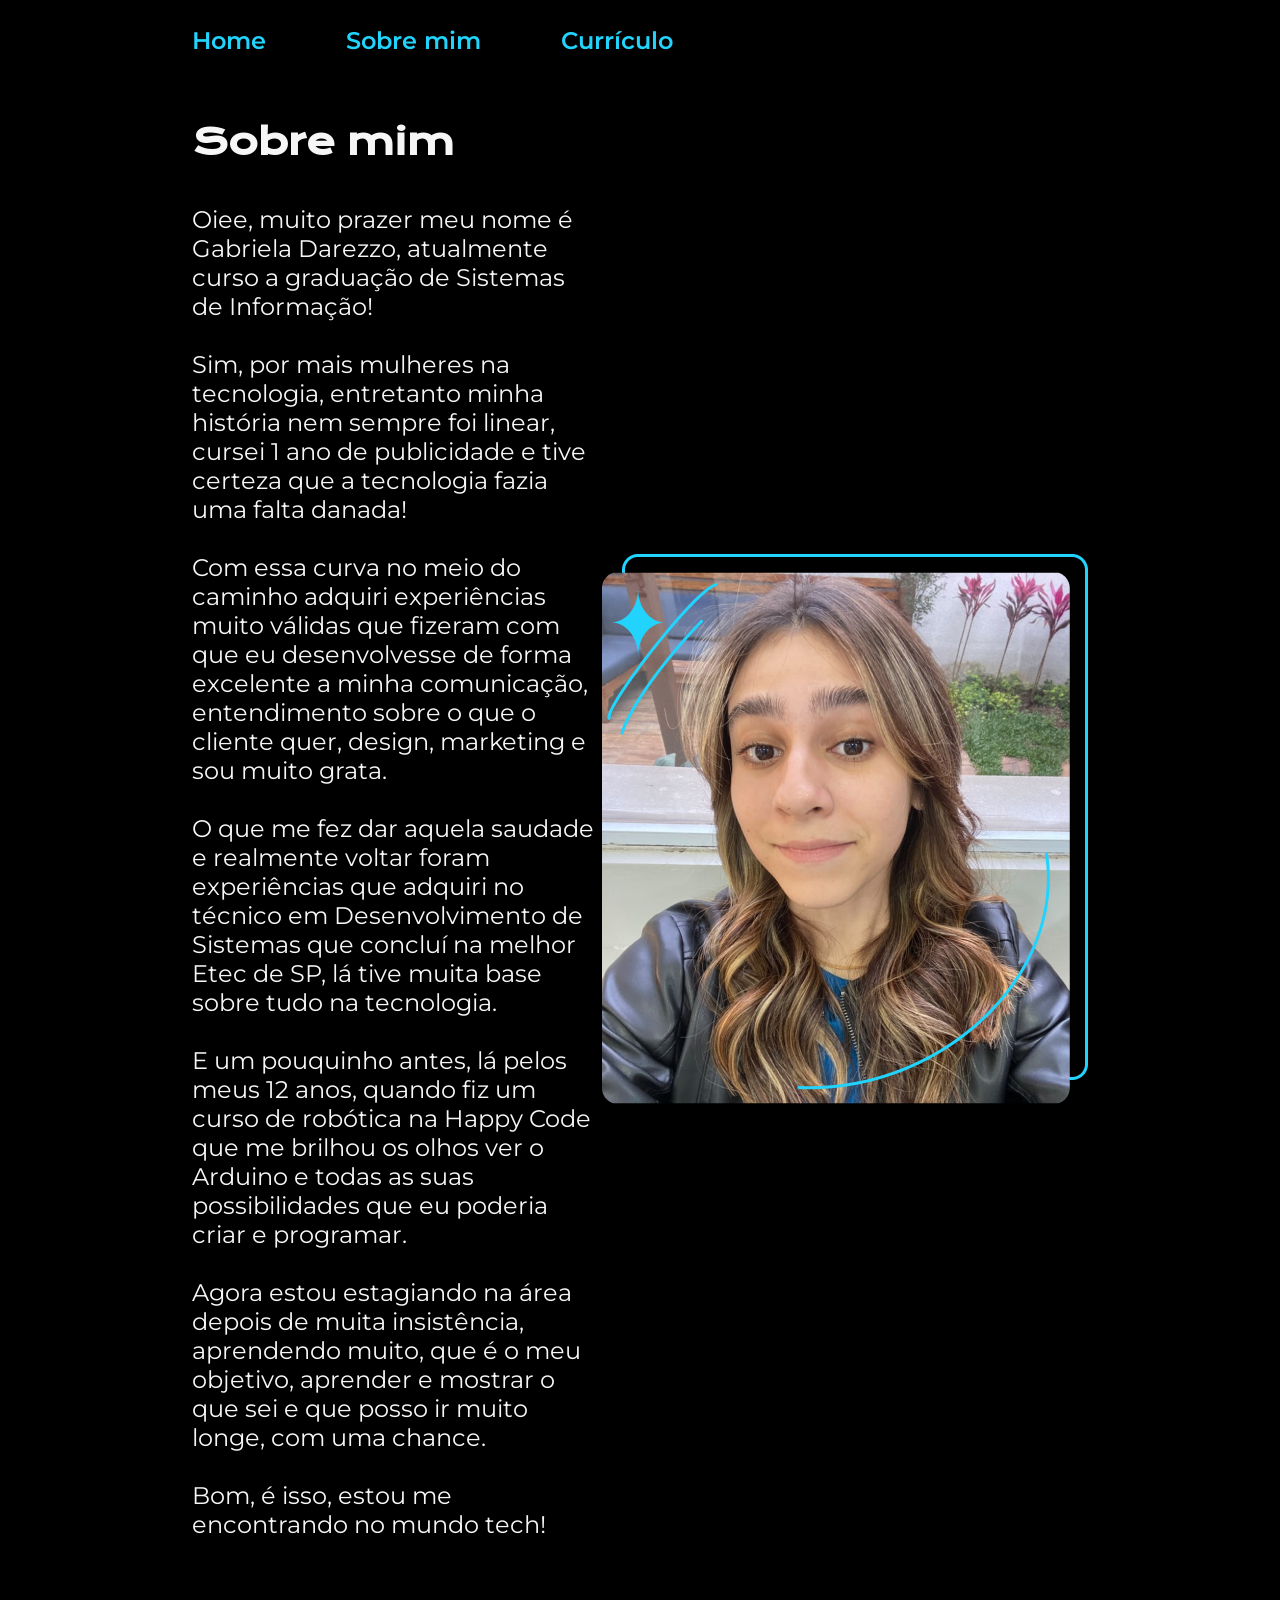
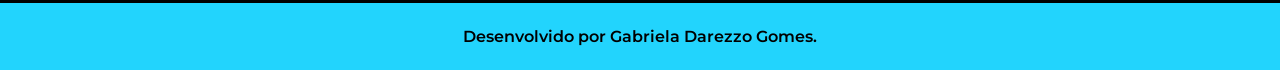
==== about.html @ 784274d8 "upgrade site cv" ====
<!DOCTYPE html>
<html lang="en">
<head>
    <meta charset="UTF-8">
    <meta name="viewport" content="width=device-width, initial-scale=1.0">
    <title>Sobre mim</title>
    <link rel="stylesheet" href="./estilos/style.css">
</head>

<body>

    <header class="cabecalho">

        <nav class="cabecalho__menu">

            <a class="cabecalho__menu__link" href="index.html">Home</a> 
            <a class="cabecalho__menu__link" href="about.html">Sobre mim</a>
            <a class="cabecalho__menu__link" href="cv.html">Currículo</a>

        </nav>

    </header>

    <main class="container">

        <section class="container__textos">

            <h1 class="container__textos__titulo">Sobre mim</h1>

            <p class="container__textos__paragrafo">

                Oiee, muito prazer meu nome é Gabriela Darezzo, atualmente curso a graduação de Sistemas de Informação!<br>

                <br>

                Sim, por mais mulheres na tecnologia, entretanto minha história nem sempre foi linear, 
                cursei 1 ano de publicidade e tive certeza que a tecnologia fazia uma falta danada!<br>

                
                <br>

                Com essa curva no meio do caminho adquiri experiências muito válidas que fizeram com que eu desenvolvesse de forma excelente a minha comunicação,
                entendimento sobre o que o cliente quer, design, marketing e sou muito grata.<br>

                <br>

                O que me fez dar aquela saudade e realmente voltar foram experiências que adquiri no técnico em Desenvolvimento de Sistemas
                que concluí na melhor Etec de SP, lá tive muita base sobre tudo na tecnologia.<br>

                <br>

                E um pouquinho antes, lá pelos meus 12 anos, quando fiz um curso de robótica na Happy Code que me brilhou os olhos ver o Arduino
                e todas as suas possibilidades que eu poderia criar e programar.<br>

                <br>

                Agora estou estagiando na área depois de muita insistência, aprendendo muito, que é o meu objetivo,
                aprender e mostrar o que sei e que posso ir muito longe, com uma chance.<br>

                <br>

                Bom, é isso, estou me encontrando no mundo tech!

            </p>
        </section>

        <img src="imgs/img1.png" alt="">

    </main>

    <footer class="rodape">
        <p>Desenvolvido por Gabriela Darezzo Gomes.</p>
    </footer>

</body>
</html>
---- estilos/style.css ----
@import url('https://fonts.googleapis.com/css2?family=Krona+One&display=swap');
@import url('https://fonts.googleapis.com/css2?family=Krona+One&family=Montserrat:ital,wght@0,100..900;1,100..900&display=swap');

:root{

    --cor-primaria:#000; /* background-color: #preto; */
    --cor-secundaria:#f6f6f6; /* background-color: #branco; */
    --cor-terciaria:#22D4FD; /* background-color: #ciano; */
    --cor-hover:#272727;/* background-color: #hoover; */

    --fonte-primaria: 'Krona One', sans-serif;
    --fonte-secundaria: 'Montserrat', sans-serif;
}

*{
    margin: 0;
    padding: 0;
}

body{
    box-sizing: border-box; /* faz com que elementos nn saiam do body */
    background-color: var(--cor-primaria);
    color: var(--cor-secundaria);
}

.cabecalho{
    padding: 2% 0% 0% 15%;
}

.cabecalho__menu{
    display: flex;
    gap: 80px;
}

.cabecalho__menu__link{
    font-family:var(--fonte-secundaria);
    font-weight: 600;
    color: var(--cor-terciaria);
    font-size: 24px;
    text-decoration: none;
}

.titulo-destaque{
    color: var(--cor-terciaria);
}

.container{
    padding: 5% 15%; /*espaço entre os elementos dentro da div */
    display: flex;
    align-items: center;
    justify-content:space-between;
}

.container__textos{
    gap: 40px;
    display: flex;
    flex-direction: column;
    width: 615px;
}

.container__textos__titulo{
    font-family: var(--fonte-primaria);
    font-size: 36px;
}

.container__textos__paragrafo{
    font-family: var(--fonte-secundaria);
    font-size: 24px;
}

.hover-gabi:hover{
    color: var(--cor-terciaria);
}

.container__links{
    display: flex;
    flex-direction: column;
    justify-content: space-between;
    align-items: center;
    gap: 32px;
}

.container__links__subtitulo{
    font-family: var(--fonte-secundaria);
    font-weight: 400;
    font-size: 24px;
}

.container__links__link{
    display: flex; /* eu quero que os meus elementos tenham disposicao diferente */
    justify-content: center;  /* por padrao ta row, ent essse cod tras para o centro */
    gap: 16px; /* espaco entre os elementos */
    border: 2px solid var(--cor-terciaria);
    text-decoration: none;
    color: var(--cor-secundaria);
    width: 378px;
    text-align: center;
    border-radius: 8px;
    font-size: 24px;
    padding:  21.5px 0px;
    font-family: var(--fonte-secundaria);
    font-weight: bold;
}

.container__links__link:hover{
    background-color: var(--cor-hover);
    transition: 0.3s;
}

.rodape{
   color: var(--cor-primaria);
   background-color: var(--cor-terciaria);
   padding: 24px;
   text-align: center;
   font-family: var(--fonte-secundaria);
   font-weight: 600;
}

.container__conteudo__texto a{
    text-decoration: none;
    color: var(--cor-terciaria)
}
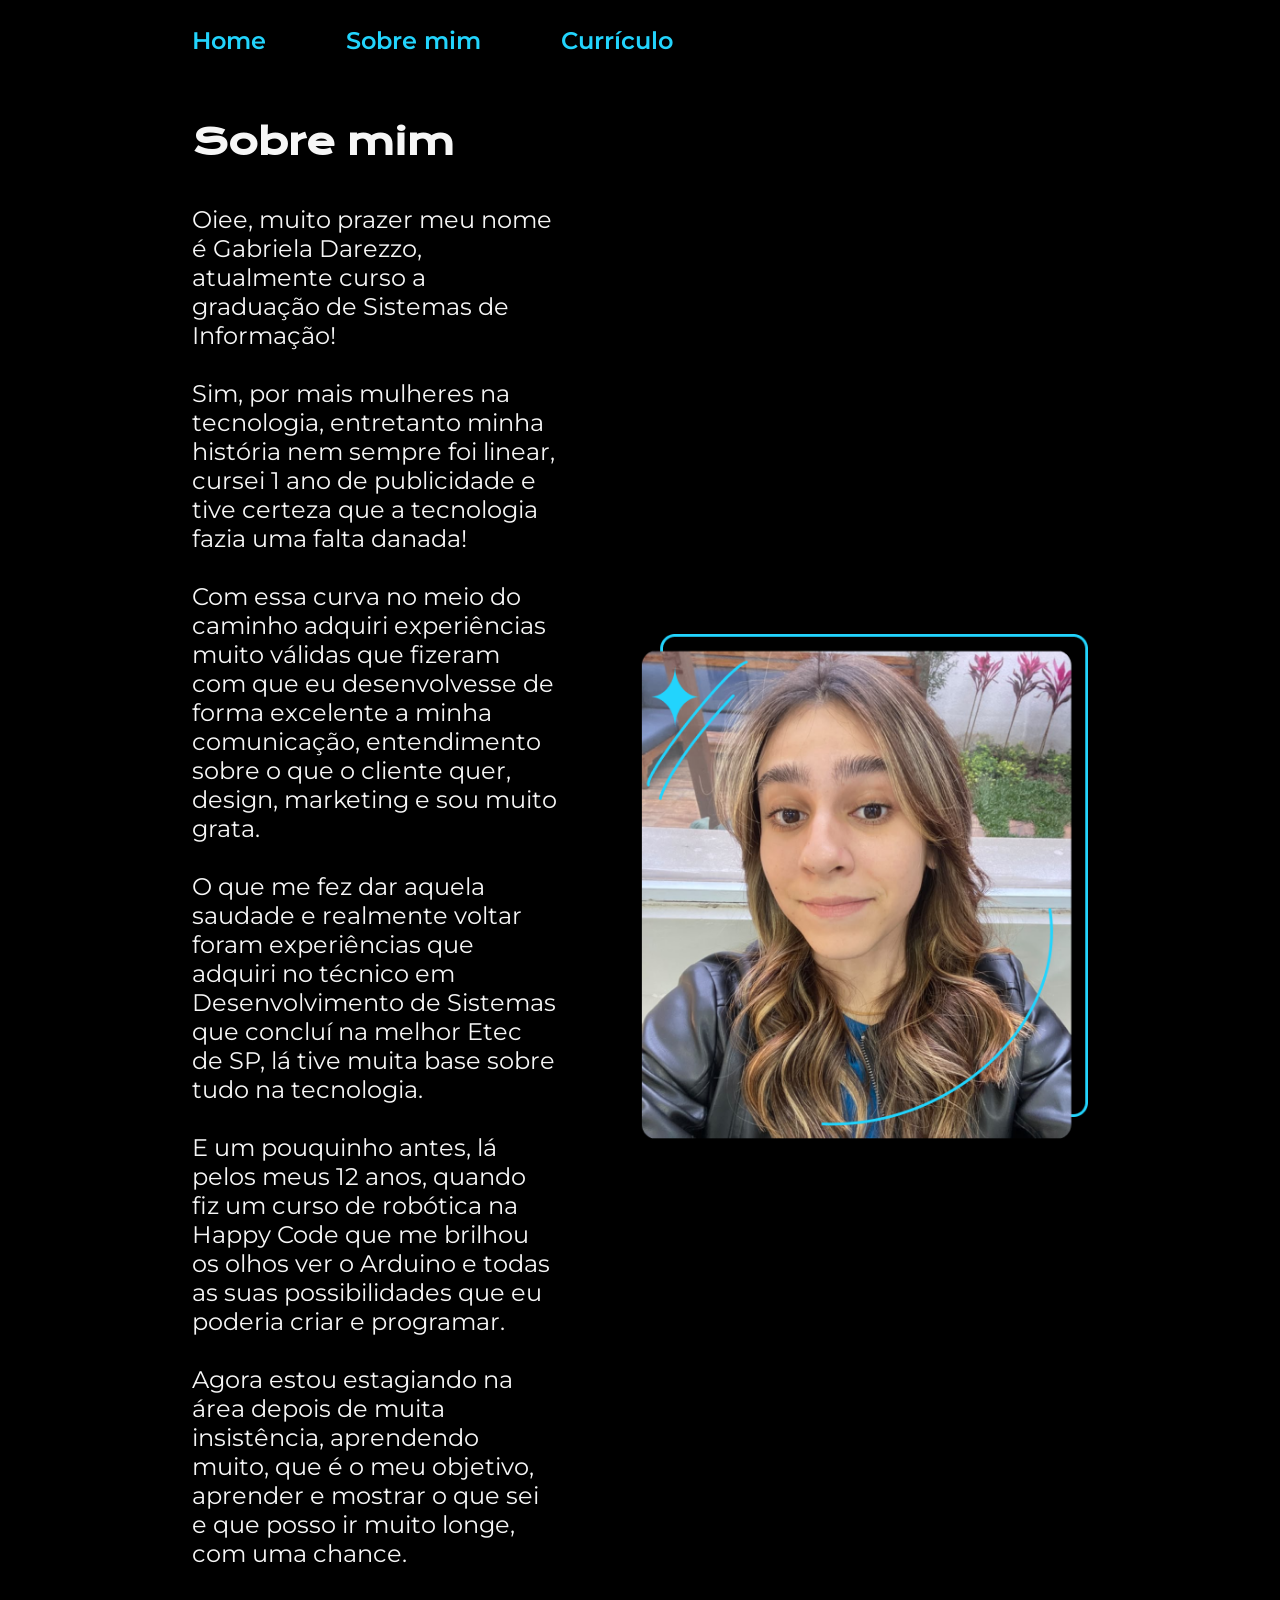
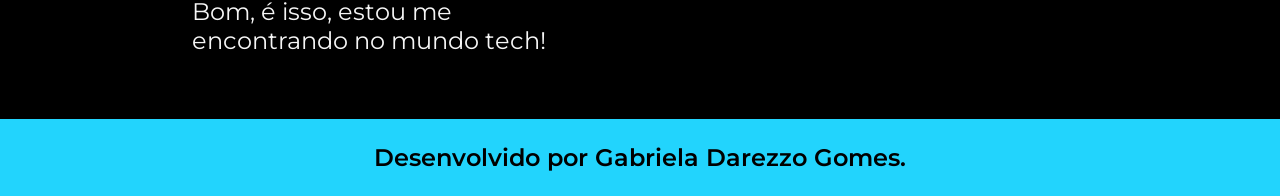
==== commit e36481b9: "ajustes para mobile" ====
--- a/about.html
+++ b/about.html
@@ -64,7 +64,7 @@
             </p>
         </section>
 
-        <img src="imgs/img1.png" alt="">
+        <img class="container__img" src="/imgs/img1.png" alt="Foto de Gabriela Darezzo">
 
     </main>
 
--- a/estilos/style.css
+++ b/estilos/style.css
@@ -36,7 +36,7 @@
     font-family:var(--fonte-secundaria);
     font-weight: 600;
     color: var(--cor-terciaria);
-    font-size: 24px;
+    font-size: 1.5rem;
     text-decoration: none;
 }
 
@@ -49,23 +49,24 @@
     display: flex;
     align-items: center;
     justify-content:space-between;
+    gap: 82px;
 }
 
 .container__textos{
     gap: 40px;
     display: flex;
     flex-direction: column;
-    width: 615px;
+    width: 50%;
 }
 
 .container__textos__titulo{
     font-family: var(--fonte-primaria);
-    font-size: 36px;
+    font-size: 2.25rem;
 }
 
 .container__textos__paragrafo{
     font-family: var(--fonte-secundaria);
-    font-size: 24px;
+    font-size: 1.5rem;
 }
 
 .hover-gabi:hover{
@@ -83,7 +84,7 @@
 .container__links__subtitulo{
     font-family: var(--fonte-secundaria);
     font-weight: 400;
-    font-size: 24px;
+    font-size: 1.5rem;
 }
 
 .container__links__link{
@@ -93,10 +94,10 @@
     border: 2px solid var(--cor-terciaria);
     text-decoration: none;
     color: var(--cor-secundaria);
-    width: 378px;
+    width: 50%;
     text-align: center;
     border-radius: 8px;
-    font-size: 24px;
+    font-size: 1.5rem;
     padding:  21.5px 0px;
     font-family: var(--fonte-secundaria);
     font-weight: bold;
@@ -114,9 +115,31 @@
    text-align: center;
    font-family: var(--fonte-secundaria);
    font-weight: 600;
+   font-size: 1.5rem;
 }
 
 .container__conteudo__texto a{
     text-decoration: none;
     color: var(--cor-terciaria)
 }
+
+.container__img{
+    width: 50%;
+}
+
+@media (max-width: 1200px){
+
+    .container{
+        flex-direction: column-reverse;
+        padding: 5%;
+    }
+    .container__conteudo__texto{
+        width: auto;
+    }
+    .cabecalho{
+        padding: 10%;
+    }
+    .cabecalho__menu{
+        justify-content: center;
+    }
+}
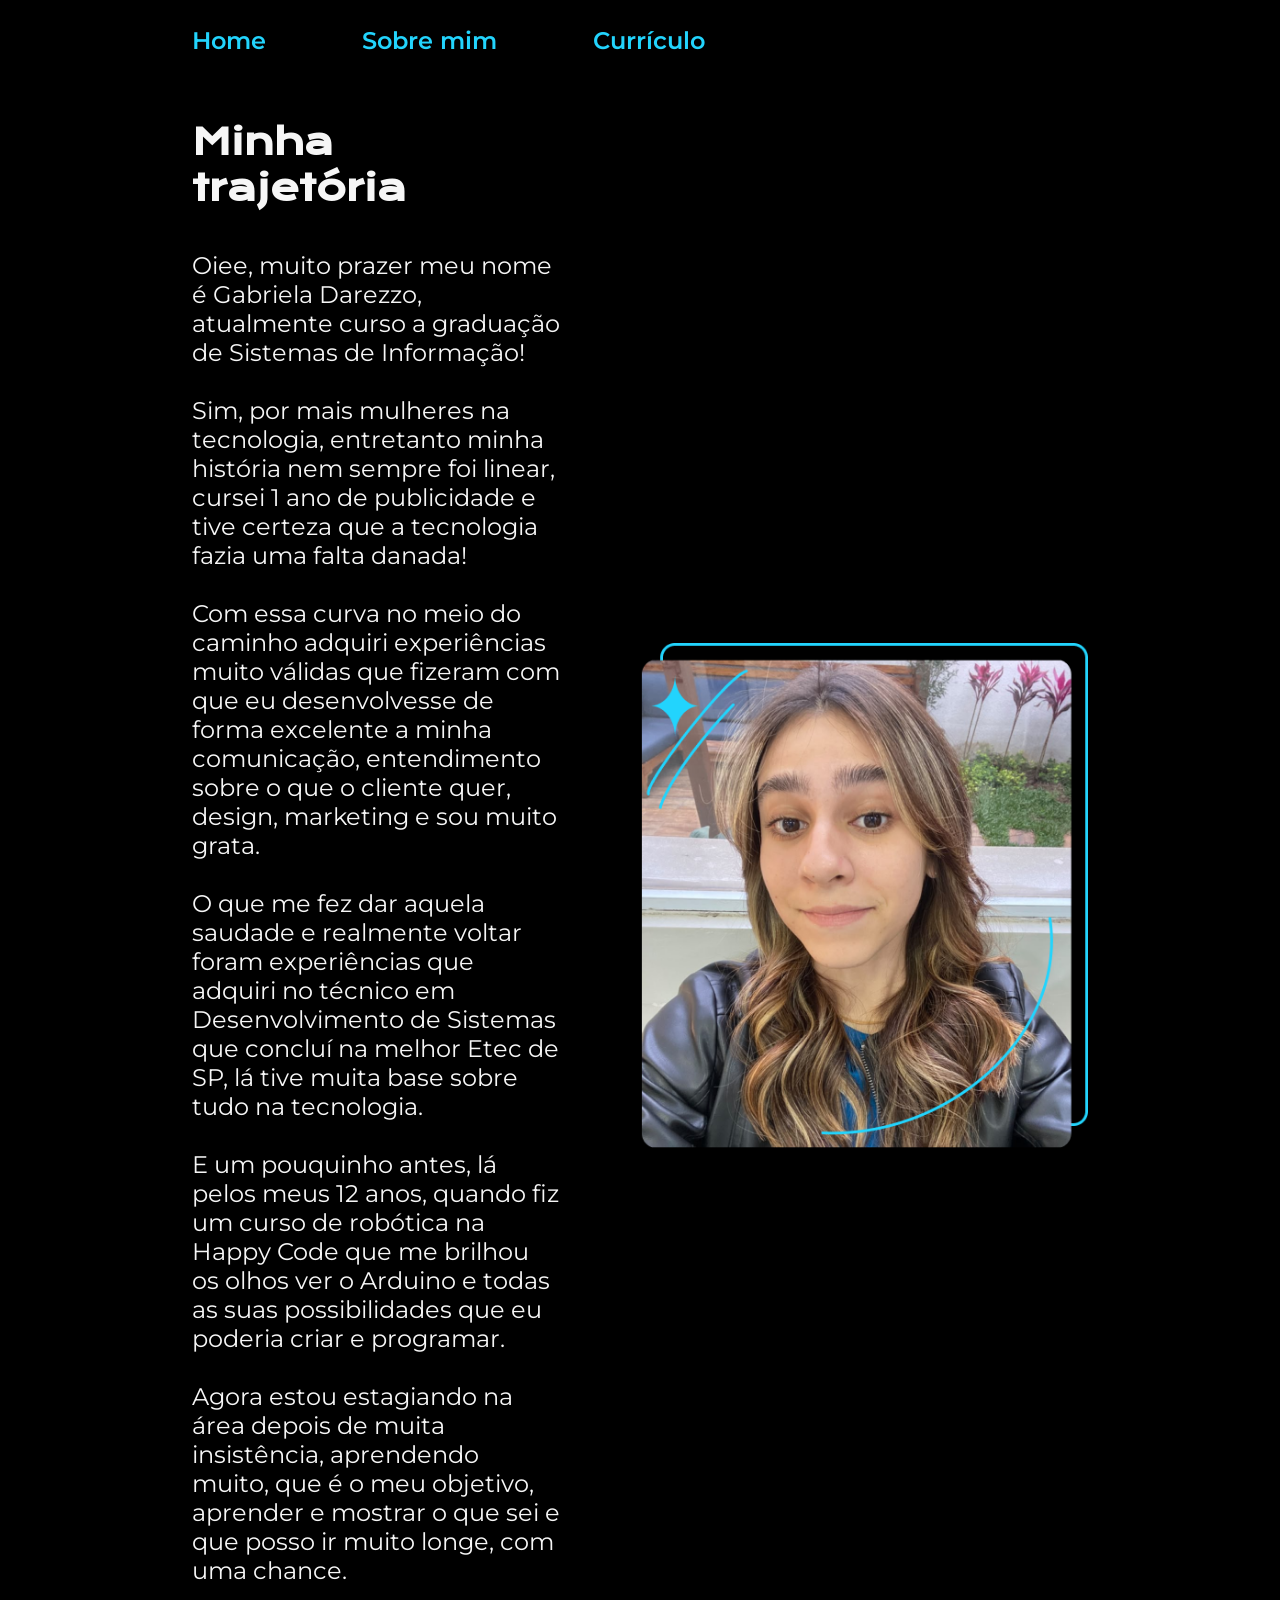
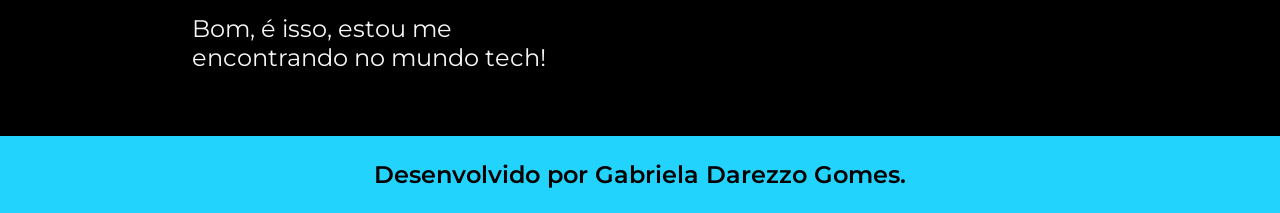
==== commit b5db7103: "ajustes para mobile pt3" ====
--- a/about.html
+++ b/about.html
@@ -1,5 +1,5 @@
 <!DOCTYPE html>
-<html lang="en">
+<html lang="pt-br">
 <head>
     <meta charset="UTF-8">
     <meta name="viewport" content="width=device-width, initial-scale=1.0">
@@ -25,7 +25,7 @@
 
         <section class="container__textos">
 
-            <h1 class="container__textos__titulo">Sobre mim</h1>
+            <h1 class="container__textos__titulo">Minha trajetória</h1>
 
             <p class="container__textos__paragrafo">
 
--- a/estilos/style.css
+++ b/estilos/style.css
@@ -15,6 +15,10 @@
 *{
     margin: 0;
     padding: 0;
+    box-sizing: border-box; /* <- aqui, não só na body */
+}
+body, html{
+    overflow-x: hidden; /* faz com que a barra de rolagem horizontal não apareça */
 }
 
 body{
@@ -29,7 +33,7 @@
 
 .cabecalho__menu{
     display: flex;
-    gap: 80px;
+    gap: 6rem;
 }
 
 .cabecalho__menu__link{
@@ -49,11 +53,11 @@
     display: flex;
     align-items: center;
     justify-content:space-between;
-    gap: 82px;
+    gap: 5rem;
 }
 
 .container__textos{
-    gap: 40px;
+    gap: 2.5rem;
     display: flex;
     flex-direction: column;
     width: 50%;
@@ -78,29 +82,31 @@
     flex-direction: column;
     justify-content: space-between;
     align-items: center;
-    gap: 32px;
+    gap: 2rem;
 }
 
-.container__links__subtitulo{
+.container__links__subtitulo, a{
     font-family: var(--fonte-secundaria);
     font-weight: 400;
     font-size: 1.5rem;
+    color: var(--cor-secundaria);
+    text-align: center;
 }
 
 .container__links__link{
     display: flex; /* eu quero que os meus elementos tenham disposicao diferente */
     justify-content: center;  /* por padrao ta row, ent essse cod tras para o centro */
-    gap: 16px; /* espaco entre os elementos */
-    border: 2px solid var(--cor-terciaria);
+    gap: 1rem; /* espaco entre os elementos */
+    border: 0.2rem solid var(--cor-terciaria);
     text-decoration: none;
     color: var(--cor-secundaria);
-    width: 50%;
     text-align: center;
-    border-radius: 8px;
+    border-radius: 2rem;
     font-size: 1.5rem;
-    padding:  21.5px 0px;
+    padding:  1rem;
     font-family: var(--fonte-secundaria);
     font-weight: bold;
+    width: 13rem; 
 }
 
 .container__links__link:hover{
@@ -111,11 +117,12 @@
 .rodape{
    color: var(--cor-primaria);
    background-color: var(--cor-terciaria);
-   padding: 24px;
+   padding: 1.5rem;
    text-align: center;
    font-family: var(--fonte-secundaria);
    font-weight: 600;
    font-size: 1.5rem;
+   width: 100%;
 }
 
 .container__conteudo__texto a{
@@ -128,18 +135,34 @@
 }
 
 @media (max-width: 1200px){
-
     .container{
         flex-direction: column-reverse;
+        display: flex;
         padding: 5%;
     }
-    .container__conteudo__texto{
-        width: auto;
+    .container__textos{
+        width: 80%;
+        display: flex;
+
+    }
+    .container__textos__titulo{
+        font-size: 1.5rem;
+        text-align: center;
     }
     .cabecalho{
         padding: 10%;
     }
     .cabecalho__menu{
+        gap: 1rem;
         justify-content: center;
+        width: 100%;
+    }
+    .container__textos__paragrafo{
+        font-size: 1.3rem;
+    }
+    .container__links__link{
+        width: 11rem;
+        font-size: 1.2rem;
+        padding: 0.6rem;
     }
 }
